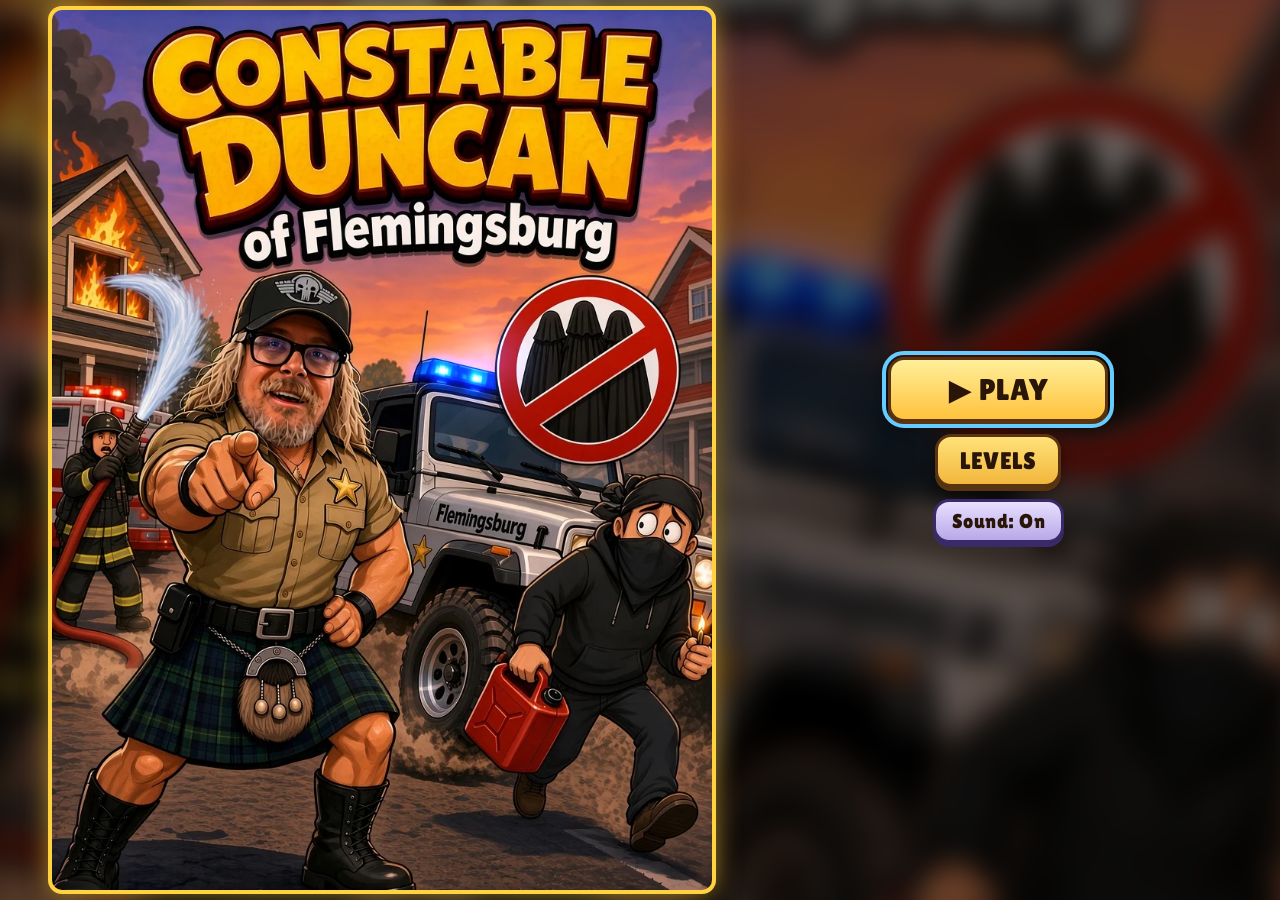
==== index.html @ 6ff22af2 "Duncan on foot much faster (walk 70->100, run 190->280, longer stride, no foot slide); hold any dire" ====
<!doctype html>
<html lang="en">
<head>
<meta charset="utf-8">
<meta name="viewport" content="width=device-width,initial-scale=1,viewport-fit=cover,user-scalable=no">
<title>Constable Duncan of Flemingsburg</title>
<meta name="theme-color" content="#2a1d3a">
<meta name="description" content="Constable Duncan keeps Flemingsburg safe from sneaky umbrellas, Antifa and commies! Bust crooks on foot, clear the road in the Jeep, fight fires and more. Free to play!">
<meta property="og:title" content="Constable Duncan of Flemingsburg">
<meta property="og:description" content="Duncan keeps Flemingsburg safe from sneaky umbrellas, Antifa and commies! Bust crooks, clear the road in the Jeep and fight fires. Free to play!">
<meta property="og:image" content="https://ploug76.github.io/constable-duncan/share-v2.jpg">
<meta property="og:image:width" content="1200">
<meta property="og:image:height" content="630">
<meta property="og:url" content="https://ploug76.github.io/constable-duncan/">
<meta property="og:type" content="website">
<meta name="twitter:card" content="summary_large_image">
<meta name="twitter:title" content="Constable Duncan of Flemingsburg">
<meta name="twitter:description" content="Duncan keeps Flemingsburg safe from sneaky umbrellas, Antifa and commies! Free to play!">
<meta name="twitter:image" content="https://ploug76.github.io/constable-duncan/share-v2.jpg">
<link rel="manifest" href="manifest.json">
<link rel="icon" href="icon-192.png">
<link rel="apple-touch-icon" href="icon-192.png">
<link rel="stylesheet" href="style.css?v=2">
</head>
<body>
<canvas id="cv"></canvas>
<div id="pad" hidden><div id="swipeHint">SWIPE &amp; HOLD ANYWHERE TO MOVE<br>SWIPE UP TO JUMP</div><button id="bJump" class="big" type="button" aria-label="Jump">JUMP</button><button id="bAct" class="big" type="button" aria-label="Action">ACTION</button></div>
<div id="ui">
 <div id="loading"><div class="ldT">Constable Duncan<span>of Flemingsburg</span></div><div class="ldBar"><i id="ldFill"></i></div></div>
 <section id="title" class="screen" hidden>
  <div id="titleBtns">
   <button id="bPlay" class="big">&#9654; PLAY</button>
   <button id="bLevels">LEVELS</button>
   <button id="bSound" class="small">Sound: On</button>
  </div>
 </section>
 <section id="levels" class="screen" hidden>
  <div class="lvHead"><button id="bLvBack" class="small">&#8592; Back</button><h2>Levels</h2></div>
  <div id="lvList"></div>
 </section>
 <section id="story" class="screen" hidden>
  <div id="storyBox">
   <div class="stTop"><img id="portrait" alt=""><div id="spk"></div></div>
   <div id="txt"></div>
   <div class="row"><button id="bSkip" class="skip">Skip &#9193;</button><button id="bNext">Next &#9654;</button></div>
  </div>
 </section>
 <section id="howto" class="screen card" hidden>
  <div class="cardIn"><div id="htNum"></div><h2 id="htTitle"></h2><p id="htText"></p><div id="htKeys"></div><button id="bStart" class="big">&#9654; START</button></div>
 </section>
 <div id="hud" hidden><span id="hudLv"></span><span id="hudInfo"></span><button id="bPause" aria-label="Pause">II</button></div>
 <section id="pause" class="screen card" hidden>
  <div class="cardIn"><h2>Paused</h2><button id="bResume" class="big">Resume</button><button id="bRestart">Restart level</button><button id="bSkipLv">Skip this level</button><button id="bPLevels">Levels</button><button id="bPSound" class="small">Sound: On</button></div>
 </section>
 <section id="result" class="screen card" hidden>
  <div class="cardIn"><h2 id="rsTitle"></h2><div id="rsStars"><i>&#9733;</i><i>&#9733;</i><i>&#9733;</i></div><p id="rsText"></p><button id="bContinue" class="big">Continue &#9654;</button><button id="bRetry">&#8635; Play again</button></div>
 </section>
 <div id="toast"></div>
</div>
<script src="js/game.js?v=4"></script>
<script>;(function(){/*swup v1: check for updates on every open*/if(window.__swup)return;window.__swup=1;var S=navigator.serviceWorker;if(!S||!/^https?:$/.test(location.protocol))return;var ARC=0,BUSY=0,had=!!S.controller,inp=0,K='swup:'+location.pathname;['pointerdown','keydown','touchstart','wheel'].forEach(function(t){addEventListener(t,function(){inp=1},{capture:true,passive:true})});function chk(){try{S.getRegistration().then(function(r){if(r)r.update().catch(function(){})},function(){})}catch(e){}}addEventListener('load',function(){setTimeout(chk,800)});document.addEventListener('visibilitychange',function(){if(document.visibilityState==='visible'){if(ARC)inp=0;chk()}});addEventListener('pageshow',function(e){if(e.persisted){if(ARC)inp=0;chk()}});function pill(){if(document.getElementById('swupPill'))return;var b=document.createElement('button');b.id='swupPill';b.type='button';b.textContent='Update ready \u2013 tap to refresh';b.style.cssText='position:fixed;left:50%;top:calc(env(safe-area-inset-top,0px) + 8px);transform:translateX(-50%);z-index:2147483647;padding:8px 14px;border:0;border-radius:999px;background:#ffd23f;color:#111;font:600 14px system-ui,sans-serif;box-shadow:0 2px 10px rgba(0,0,0,.45);cursor:pointer';b.addEventListener('click',function(){location.reload()});(document.body||document.documentElement).appendChild(b)}S.addEventListener('controllerchange',function(){if(!had){had=true;return}var n=Date.now(),l=0,busy=false;try{l=+sessionStorage.getItem(K)||0}catch(e){}try{busy=!!(BUSY&&BUSY())}catch(e){}if(inp||busy||n-l<15000||document.visibilityState!=='visible'){pill();return}try{sessionStorage.setItem(K,String(n))}catch(e){}location.reload()})})();if('serviceWorker' in navigator&&location.protocol.startsWith('http'))navigator.serviceWorker.register('sw.js',{updateViaCache:'none'});</script>
</body>
</html>
---- style.css ----
@font-face{font-family:Lilita;src:url(fonts/lilita.woff2) format('woff2');font-display:swap}
*{box-sizing:border-box;-webkit-tap-highlight-color:transparent}
html,body{margin:0;height:100%;overflow:hidden;background:#1b1226;color:#fff;font-family:Lilita,system-ui,sans-serif;touch-action:none;user-select:none;-webkit-user-select:none;overscroll-behavior:none}
#cv{position:fixed;left:0;top:0;width:100vw;height:100vh;display:block}
#ui{position:fixed;inset:0;pointer-events:none}
#ui>*{pointer-events:auto}
#ui [hidden]{display:none!important}
button{font-family:Lilita,system-ui,sans-serif;font-size:24px;color:#2a1608;background:linear-gradient(#ffe27a,#f2b63c);border:3px solid #5a3410;border-radius:16px;padding:10px 22px;min-height:52px;box-shadow:0 4px 0 #5a3410,0 6px 14px rgba(0,0,0,.4);cursor:pointer;letter-spacing:.5px}
button:active{transform:translateY(3px);box-shadow:0 1px 0 #5a3410}
button:focus-visible{outline:4px solid #6cf;outline-offset:2px}
button.big{font-size:30px;padding:12px 30px;background:linear-gradient(#ffef9a,#ffc23c)}
button.small{font-size:20px;min-height:44px;padding:6px 16px;background:linear-gradient(#e8e0ff,#b8a8e8);border-color:#3a2a6a;box-shadow:0 4px 0 #3a2a6a}
button.skip{background:linear-gradient(#ff8a7a,#e0453a);color:#fff;border-color:#6a1410;box-shadow:0 4px 0 #6a1410;text-shadow:0 2px 0 #6a1410}
.screen{position:fixed;inset:0}
#loading{position:fixed;inset:0;display:flex;flex-direction:column;align-items:center;justify-content:center;gap:18px;background:#1b1226}
.ldT{font-size:34px;color:#ffd23f;text-align:center;text-shadow:0 3px 0 #6a3a10}
.ldT span{display:block;font-size:22px;color:#fff}
.ldBar{width:240px;height:14px;border-radius:8px;background:#3a2a4a;overflow:hidden}
.ldBar i{display:block;height:100%;width:0;background:linear-gradient(90deg,#ffd23f,#ff7a3a)}
#title{pointer-events:none}
#titleBtns{position:fixed;pointer-events:auto;display:flex;flex-direction:column;align-items:center;gap:12px}
body.port #titleBtns{left:0;right:0;bottom:calc(env(safe-area-inset-bottom,0px) + 26px)}
body.land #titleBtns{right:calc(env(safe-area-inset-right,0px) + 4%);top:50%;transform:translateY(-50%);width:36%}
#titleBtns button.big{min-width:220px}
#levels{background:rgba(20,12,30,.86);display:flex;flex-direction:column;padding:calc(env(safe-area-inset-top,0px) + 10px) 12px 12px;overflow-y:auto}
.lvHead{display:flex;align-items:center;gap:14px;margin-bottom:10px}
.lvHead h2{margin:0;font-size:32px;color:#ffd23f;text-shadow:0 3px 0 #6a3a10;font-weight:400}
#lvList{display:grid;grid-template-columns:repeat(auto-fill,minmax(180px,1fr));gap:10px}
#lvList button{font-size:20px;text-align:left;padding:8px 12px;min-height:64px;line-height:1.15;background:linear-gradient(#fff4d0,#f0c870)}
#lvList button small{display:block;font-size:16px;color:#7a4a10}
#lvList button .st{color:#c88a00;font-size:18px}
#storyBox{position:fixed;left:50%;transform:translateX(-50%);width:min(94vw,640px);background:rgba(25,15,35,.92);border:3px solid #ffd23f;border-radius:18px;padding:12px 14px;box-shadow:0 8px 30px rgba(0,0,0,.6)}
body.port #storyBox{bottom:calc(env(safe-area-inset-bottom,0px) + 16px)}
body.land #storyBox{bottom:10px;width:min(70vw,640px)}
.stTop{display:flex;align-items:center;gap:10px}
#portrait{width:58px;height:58px;border-radius:50%;border:3px solid #ffd23f;object-fit:cover;background:#222}
#spk{font-size:24px;color:#ffd23f}
#txt{font-family:system-ui,sans-serif;font-weight:700;font-size:20px;line-height:1.3;margin:8px 2px 10px;min-height:52px}
.row{display:flex;justify-content:space-between;gap:10px}
.card{display:flex;align-items:center;justify-content:center;background:rgba(15,8,25,.55)}
.cardIn{width:min(92vw,520px);max-height:94vh;overflow-y:auto;background:linear-gradient(#3a2850,#22162e);border:3px solid #ffd23f;border-radius:20px;padding:14px 16px;text-align:center;display:flex;flex-direction:column;align-items:center;gap:10px;box-shadow:0 10px 40px rgba(0,0,0,.6)}
.cardIn h2{margin:0;font-size:30px;color:#ffd23f;font-weight:400;text-shadow:0 3px 0 #6a3a10;line-height:1.1}
.cardIn p{margin:0;font-family:system-ui,sans-serif;font-weight:700;font-size:19px;line-height:1.3}
#htNum{font-size:18px;color:#d8c8ff}
#htKeys{display:flex;flex-direction:column;gap:5px;font-family:system-ui,sans-serif;font-size:16px;font-weight:600;color:#e8e0ff;text-align:left}
#htKeys b{color:#ffd23f}
body.land .cardIn{gap:6px;padding:10px 14px}
body.land .cardIn h2{font-size:26px}
body.land .cardIn p{font-size:17px}
body.land #htKeys{font-size:15px}
#hud{position:fixed;left:0;right:0;top:0;padding:calc(env(safe-area-inset-top,0px) + 6px) 10px 0;display:flex;align-items:center;gap:10px;pointer-events:none;text-shadow:0 2px 0 #000,0 0 6px #000}
#hud span{font-size:22px}
#hudLv{color:#ffd23f}
#hudInfo{flex:1;text-align:right}
#bPause{pointer-events:auto;min-height:44px;width:48px;padding:0;font-size:22px}
#rsStars{font-size:44px;letter-spacing:6px}
#rsStars i{font-style:normal;color:#4a3a5a}
#rsStars i.on{color:#ffd23f;text-shadow:0 0 12px #ffb000}
#toast{position:fixed;left:50%;top:22%;transform:translate(-50%,-50%);font-size:34px;color:#ffd23f;text-shadow:0 3px 0 #6a1a10,0 0 10px #000;pointer-events:none;opacity:0;transition:opacity .25s;white-space:nowrap}
#toast.on{opacity:1}
/* touch pad: copied from Jimothy Timothy and the Hair Mob / Kelly's Giraffe Getaway Vol 2 */
#pad{position:fixed;left:0;right:0;z-index:4;touch-action:none;pointer-events:none}
#pad[hidden]{display:none}
body.padmode #pad{pointer-events:auto;background:radial-gradient(ellipse at 50% 0%,rgba(255,210,63,.14),transparent 70%),linear-gradient(#2a1d3a,#140c1e);border-top:3px solid #ffd23f}
#pad .big{position:absolute;pointer-events:auto;border-radius:50%;font:20px Lilita,system-ui,sans-serif;letter-spacing:1px;color:#fff;border:3px solid #ffffffbb;text-shadow:0 2px 3px #000a;touch-action:none;opacity:.92;padding:0;min-height:0;display:flex;align-items:center;justify-content:center;line-height:1}
#bAct{background:radial-gradient(circle at 35% 30%,#ffe0b0,#ff8a1a 55%,#a03a00);box-shadow:0 0 22px #ff9a3a99,inset 0 -6px 12px #0006}
#bJump{background:radial-gradient(circle at 35% 30%,#d8ffd0,#38b040 55%,#0a5a12);box-shadow:0 0 18px #50d06099,inset 0 -6px 12px #0006}
#pad .big.on{transform:scale(.92);filter:brightness(1.3)}
#pad .big.dim{opacity:.35;filter:grayscale(.8)}
body.land #pad .big{opacity:.8}
#swipeHint{position:absolute;font:15px Lilita,system-ui,sans-serif;letter-spacing:1px;color:#ffe8c0cc;text-shadow:0 1px 3px #000;line-height:1.5;pointer-events:none}
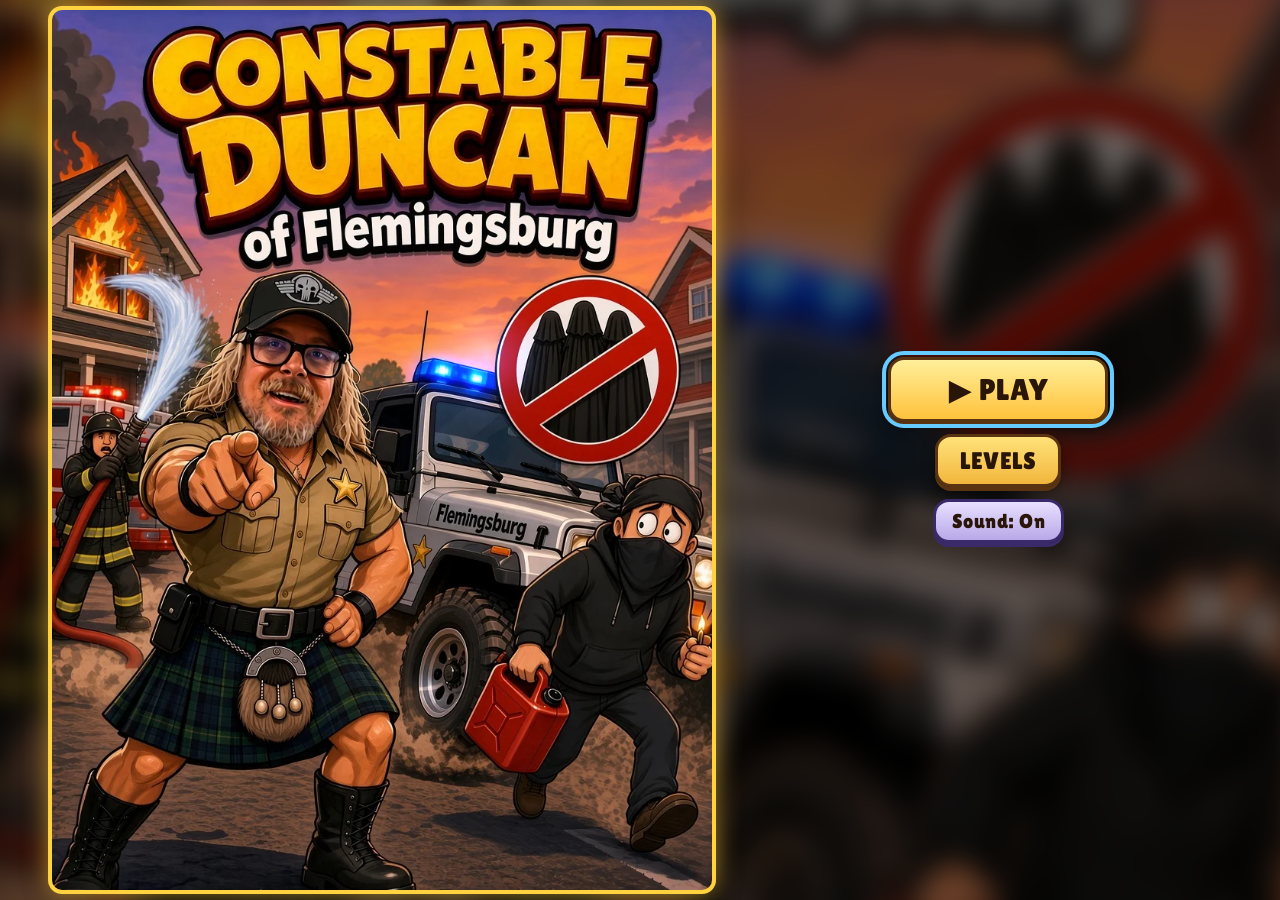
==== commit 425acb8e: "Kitty Rescue: walk for small moves, hold to run (fine positioning at the faster speed); SW v6" ====
--- a/index.html
+++ b/index.html
@@ -57,7 +57,7 @@
  </section>
  <div id="toast"></div>
 </div>
-<script src="js/game.js?v=4"></script>
+<script src="js/game.js?v=5"></script>
 <script>;(function(){/*swup v1: check for updates on every open*/if(window.__swup)return;window.__swup=1;var S=navigator.serviceWorker;if(!S||!/^https?:$/.test(location.protocol))return;var ARC=0,BUSY=0,had=!!S.controller,inp=0,K='swup:'+location.pathname;['pointerdown','keydown','touchstart','wheel'].forEach(function(t){addEventListener(t,function(){inp=1},{capture:true,passive:true})});function chk(){try{S.getRegistration().then(function(r){if(r)r.update().catch(function(){})},function(){})}catch(e){}}addEventListener('load',function(){setTimeout(chk,800)});document.addEventListener('visibilitychange',function(){if(document.visibilityState==='visible'){if(ARC)inp=0;chk()}});addEventListener('pageshow',function(e){if(e.persisted){if(ARC)inp=0;chk()}});function pill(){if(document.getElementById('swupPill'))return;var b=document.createElement('button');b.id='swupPill';b.type='button';b.textContent='Update ready \u2013 tap to refresh';b.style.cssText='position:fixed;left:50%;top:calc(env(safe-area-inset-top,0px) + 8px);transform:translateX(-50%);z-index:2147483647;padding:8px 14px;border:0;border-radius:999px;background:#ffd23f;color:#111;font:600 14px system-ui,sans-serif;box-shadow:0 2px 10px rgba(0,0,0,.45);cursor:pointer';b.addEventListener('click',function(){location.reload()});(document.body||document.documentElement).appendChild(b)}S.addEventListener('controllerchange',function(){if(!had){had=true;return}var n=Date.now(),l=0,busy=false;try{l=+sessionStorage.getItem(K)||0}catch(e){}try{busy=!!(BUSY&&BUSY())}catch(e){}if(inp||busy||n-l<15000||document.visibilityState!=='visible'){pill();return}try{sessionStorage.setItem(K,String(n))}catch(e){}location.reload()})})();if('serviceWorker' in navigator&&location.protocol.startsWith('http'))navigator.serviceWorker.register('sw.js',{updateViaCache:'none'});</script>
 </body>
 </html>
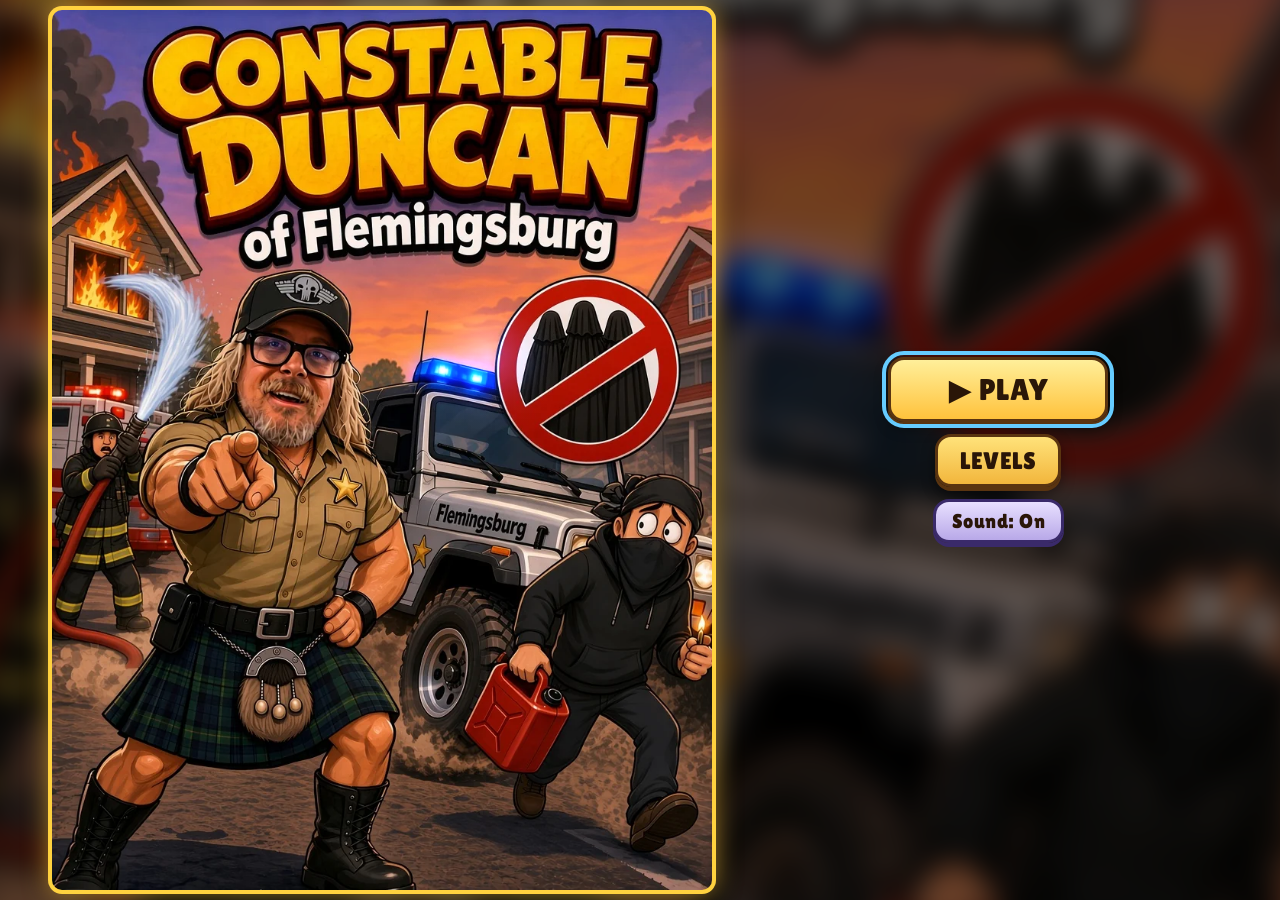
==== commit 32e45ef3: "Buttons: JUMP bottom-right, ACTION/SIREN bottom-left (mirrored, same size); SW v7" ====
--- a/index.html
+++ b/index.html
@@ -57,7 +57,7 @@
  </section>
  <div id="toast"></div>
 </div>
-<script src="js/game.js?v=5"></script>
+<script src="js/game.js?v=6"></script>
 <script>;(function(){/*swup v1: check for updates on every open*/if(window.__swup)return;window.__swup=1;var S=navigator.serviceWorker;if(!S||!/^https?:$/.test(location.protocol))return;var ARC=0,BUSY=0,had=!!S.controller,inp=0,K='swup:'+location.pathname;['pointerdown','keydown','touchstart','wheel'].forEach(function(t){addEventListener(t,function(){inp=1},{capture:true,passive:true})});function chk(){try{S.getRegistration().then(function(r){if(r)r.update().catch(function(){})},function(){})}catch(e){}}addEventListener('load',function(){setTimeout(chk,800)});document.addEventListener('visibilitychange',function(){if(document.visibilityState==='visible'){if(ARC)inp=0;chk()}});addEventListener('pageshow',function(e){if(e.persisted){if(ARC)inp=0;chk()}});function pill(){if(document.getElementById('swupPill'))return;var b=document.createElement('button');b.id='swupPill';b.type='button';b.textContent='Update ready \u2013 tap to refresh';b.style.cssText='position:fixed;left:50%;top:calc(env(safe-area-inset-top,0px) + 8px);transform:translateX(-50%);z-index:2147483647;padding:8px 14px;border:0;border-radius:999px;background:#ffd23f;color:#111;font:600 14px system-ui,sans-serif;box-shadow:0 2px 10px rgba(0,0,0,.45);cursor:pointer';b.addEventListener('click',function(){location.reload()});(document.body||document.documentElement).appendChild(b)}S.addEventListener('controllerchange',function(){if(!had){had=true;return}var n=Date.now(),l=0,busy=false;try{l=+sessionStorage.getItem(K)||0}catch(e){}try{busy=!!(BUSY&&BUSY())}catch(e){}if(inp||busy||n-l<15000||document.visibilityState!=='visible'){pill();return}try{sessionStorage.setItem(K,String(n))}catch(e){}location.reload()})})();if('serviceWorker' in navigator&&location.protocol.startsWith('http'))navigator.serviceWorker.register('sw.js',{updateViaCache:'none'});</script>
 </body>
 </html>
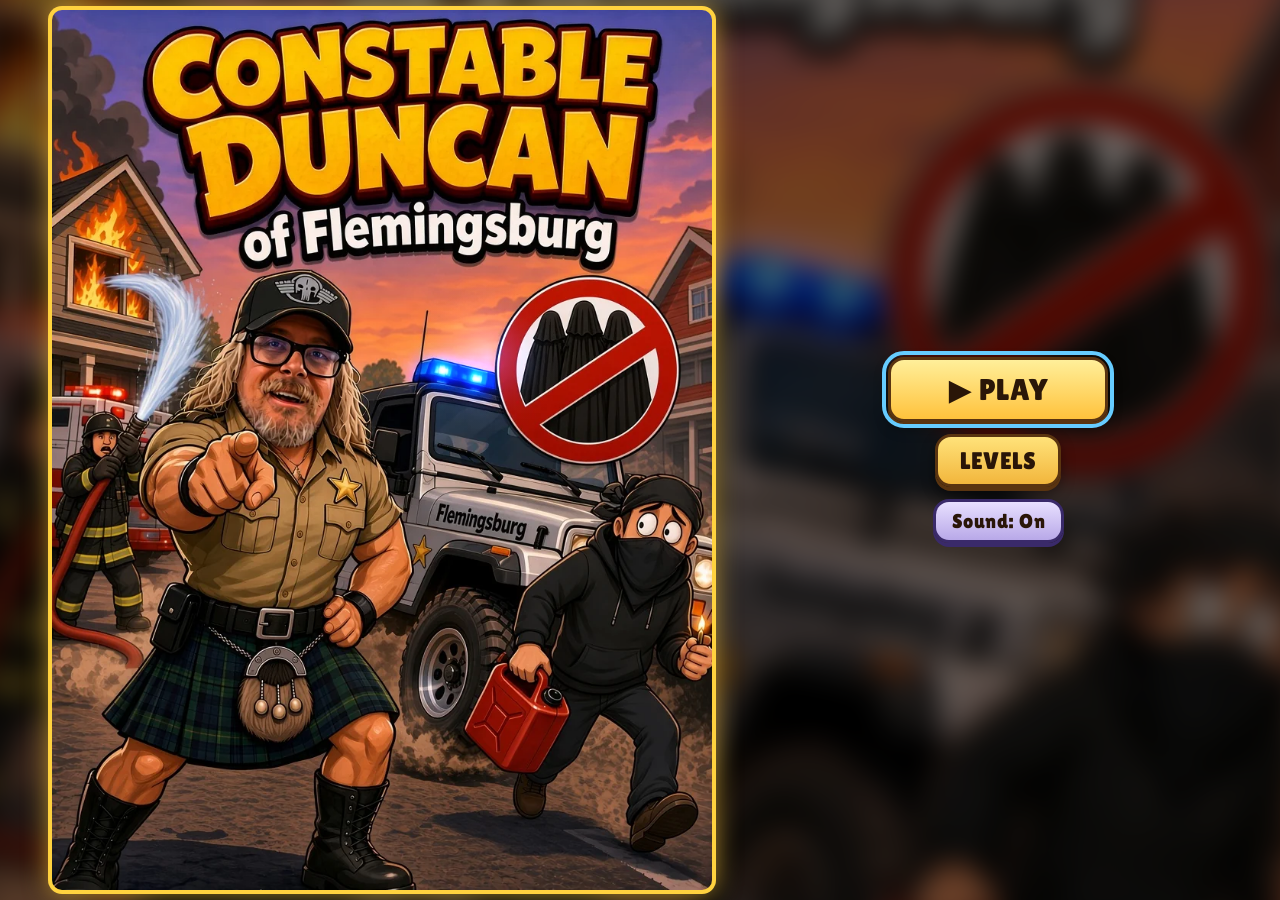
==== commit 2425ffaf: "Buttons: Peter's layout - JUMP big orange bottom-right, ACTION smaller green up-left of it (cluster," ====
--- a/index.html
+++ b/index.html
@@ -20,7 +20,7 @@
 <link rel="manifest" href="manifest.json">
 <link rel="icon" href="icon-192.png">
 <link rel="apple-touch-icon" href="icon-192.png">
-<link rel="stylesheet" href="style.css?v=2">
+<link rel="stylesheet" href="style.css?v=3">
 </head>
 <body>
 <canvas id="cv"></canvas>
@@ -57,7 +57,7 @@
  </section>
  <div id="toast"></div>
 </div>
-<script src="js/game.js?v=6"></script>
+<script src="js/game.js?v=7"></script>
 <script>;(function(){/*swup v1: check for updates on every open*/if(window.__swup)return;window.__swup=1;var S=navigator.serviceWorker;if(!S||!/^https?:$/.test(location.protocol))return;var ARC=0,BUSY=0,had=!!S.controller,inp=0,K='swup:'+location.pathname;['pointerdown','keydown','touchstart','wheel'].forEach(function(t){addEventListener(t,function(){inp=1},{capture:true,passive:true})});function chk(){try{S.getRegistration().then(function(r){if(r)r.update().catch(function(){})},function(){})}catch(e){}}addEventListener('load',function(){setTimeout(chk,800)});document.addEventListener('visibilitychange',function(){if(document.visibilityState==='visible'){if(ARC)inp=0;chk()}});addEventListener('pageshow',function(e){if(e.persisted){if(ARC)inp=0;chk()}});function pill(){if(document.getElementById('swupPill'))return;var b=document.createElement('button');b.id='swupPill';b.type='button';b.textContent='Update ready \u2013 tap to refresh';b.style.cssText='position:fixed;left:50%;top:calc(env(safe-area-inset-top,0px) + 8px);transform:translateX(-50%);z-index:2147483647;padding:8px 14px;border:0;border-radius:999px;background:#ffd23f;color:#111;font:600 14px system-ui,sans-serif;box-shadow:0 2px 10px rgba(0,0,0,.45);cursor:pointer';b.addEventListener('click',function(){location.reload()});(document.body||document.documentElement).appendChild(b)}S.addEventListener('controllerchange',function(){if(!had){had=true;return}var n=Date.now(),l=0,busy=false;try{l=+sessionStorage.getItem(K)||0}catch(e){}try{busy=!!(BUSY&&BUSY())}catch(e){}if(inp||busy||n-l<15000||document.visibilityState!=='visible'){pill();return}try{sessionStorage.setItem(K,String(n))}catch(e){}location.reload()})})();if('serviceWorker' in navigator&&location.protocol.startsWith('http'))navigator.serviceWorker.register('sw.js',{updateViaCache:'none'});</script>
 </body>
 </html>
--- a/style.css
+++ b/style.css
@@ -62,9 +62,9 @@
 #pad{position:fixed;left:0;right:0;z-index:4;touch-action:none;pointer-events:none}
 #pad[hidden]{display:none}
 body.padmode #pad{pointer-events:auto;background:radial-gradient(ellipse at 50% 0%,rgba(255,210,63,.14),transparent 70%),linear-gradient(#2a1d3a,#140c1e);border-top:3px solid #ffd23f}
-#pad .big{position:absolute;pointer-events:auto;border-radius:50%;font:20px Lilita,system-ui,sans-serif;letter-spacing:1px;color:#fff;border:3px solid #ffffffbb;text-shadow:0 2px 3px #000a;touch-action:none;opacity:.92;padding:0;min-height:0;display:flex;align-items:center;justify-content:center;line-height:1}
-#bAct{background:radial-gradient(circle at 35% 30%,#ffe0b0,#ff8a1a 55%,#a03a00);box-shadow:0 0 22px #ff9a3a99,inset 0 -6px 12px #0006}
-#bJump{background:radial-gradient(circle at 35% 30%,#d8ffd0,#38b040 55%,#0a5a12);box-shadow:0 0 18px #50d06099,inset 0 -6px 12px #0006}
+#pad .big{font-weight:900;border-color:#fff;position:absolute;pointer-events:auto;border-radius:50%;font:20px Lilita,system-ui,sans-serif;letter-spacing:1px;color:#fff;border:3px solid #ffffffbb;text-shadow:-2px -2px 0 #000,2px -2px 0 #000,-2px 2px 0 #000,2px 2px 0 #000,0 2px 0 #000,0 -2px 0 #000,2px 0 0 #000,-2px 0 0 #000;touch-action:none;opacity:.92;padding:0;min-height:0;display:flex;align-items:center;justify-content:center;line-height:1}
+#bAct{background:radial-gradient(circle at 35% 30%,#d8ffd0,#38b040 55%,#0a5a12);box-shadow:0 0 18px #50d06099,inset 0 -6px 12px #0006;font-size:18px!important}
+#bJump{background:radial-gradient(circle at 35% 30%,#ffe0b0,#ff8a1a 55%,#a03a00);box-shadow:0 0 22px #ff9a3a99,inset 0 -6px 12px #0006;font-size:25px!important}
 #pad .big.on{transform:scale(.92);filter:brightness(1.3)}
 #pad .big.dim{opacity:.35;filter:grayscale(.8)}
 body.land #pad .big{opacity:.8}
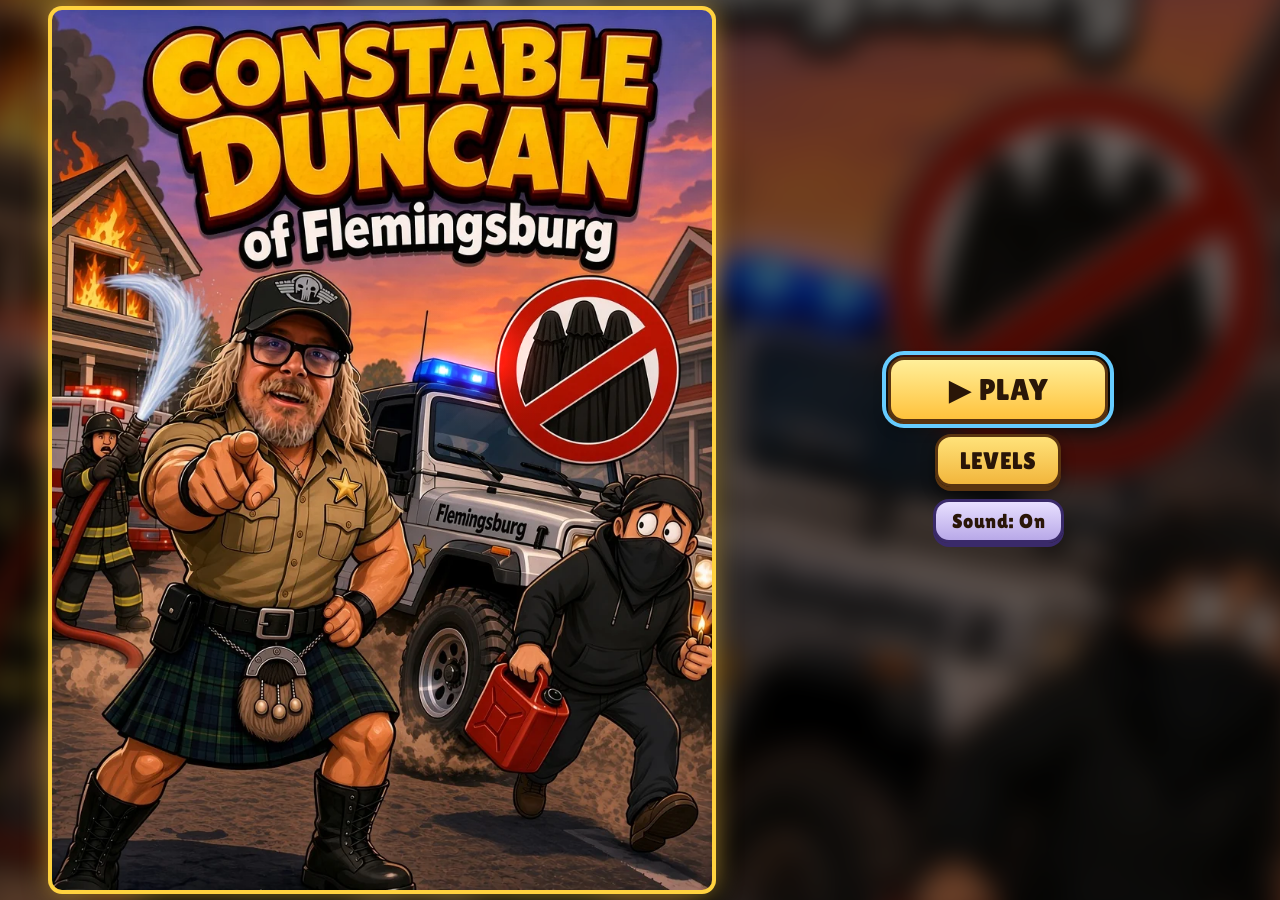
==== commit 66dfca8a: "Buttons: NES pad - ACTION and JUMP side by side, level, same size (Peter Oct 31); sw bump" ====
--- a/index.html
+++ b/index.html
@@ -57,7 +57,7 @@
  </section>
  <div id="toast"></div>
 </div>
-<script src="js/game.js?v=7"></script>
+<script src="js/game.js?v=8"></script>
 <script>;(function(){/*swup v1: check for updates on every open*/if(window.__swup)return;window.__swup=1;var S=navigator.serviceWorker;if(!S||!/^https?:$/.test(location.protocol))return;var ARC=0,BUSY=0,had=!!S.controller,inp=0,K='swup:'+location.pathname;['pointerdown','keydown','touchstart','wheel'].forEach(function(t){addEventListener(t,function(){inp=1},{capture:true,passive:true})});function chk(){try{S.getRegistration().then(function(r){if(r)r.update().catch(function(){})},function(){})}catch(e){}}addEventListener('load',function(){setTimeout(chk,800)});document.addEventListener('visibilitychange',function(){if(document.visibilityState==='visible'){if(ARC)inp=0;chk()}});addEventListener('pageshow',function(e){if(e.persisted){if(ARC)inp=0;chk()}});function pill(){if(document.getElementById('swupPill'))return;var b=document.createElement('button');b.id='swupPill';b.type='button';b.textContent='Update ready \u2013 tap to refresh';b.style.cssText='position:fixed;left:50%;top:calc(env(safe-area-inset-top,0px) + 8px);transform:translateX(-50%);z-index:2147483647;padding:8px 14px;border:0;border-radius:999px;background:#ffd23f;color:#111;font:600 14px system-ui,sans-serif;box-shadow:0 2px 10px rgba(0,0,0,.45);cursor:pointer';b.addEventListener('click',function(){location.reload()});(document.body||document.documentElement).appendChild(b)}S.addEventListener('controllerchange',function(){if(!had){had=true;return}var n=Date.now(),l=0,busy=false;try{l=+sessionStorage.getItem(K)||0}catch(e){}try{busy=!!(BUSY&&BUSY())}catch(e){}if(inp||busy||n-l<15000||document.visibilityState!=='visible'){pill();return}try{sessionStorage.setItem(K,String(n))}catch(e){}location.reload()})})();if('serviceWorker' in navigator&&location.protocol.startsWith('http'))navigator.serviceWorker.register('sw.js',{updateViaCache:'none'});</script>
 </body>
 </html>
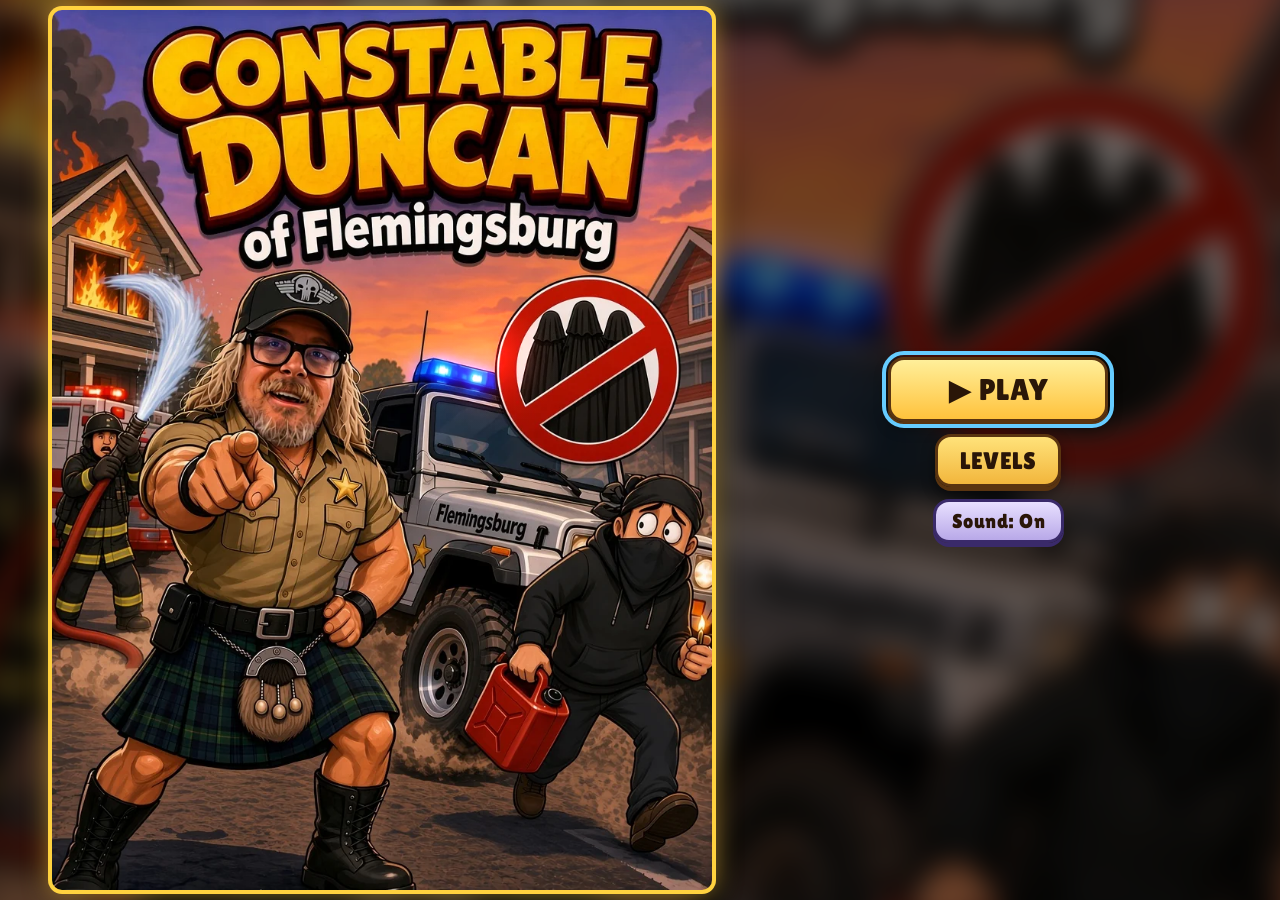
==== commit b61fe797: "iPhone: size the game and buttons to the visible viewport (visualViewport), re-check every 400ms (Pe" ====
--- a/index.html
+++ b/index.html
@@ -57,7 +57,7 @@
  </section>
  <div id="toast"></div>
 </div>
-<script src="js/game.js?v=8"></script>
+<script src="js/game.js?v=9"></script>
 <script>;(function(){/*swup v1: check for updates on every open*/if(window.__swup)return;window.__swup=1;var S=navigator.serviceWorker;if(!S||!/^https?:$/.test(location.protocol))return;var ARC=0,BUSY=0,had=!!S.controller,inp=0,K='swup:'+location.pathname;['pointerdown','keydown','touchstart','wheel'].forEach(function(t){addEventListener(t,function(){inp=1},{capture:true,passive:true})});function chk(){try{S.getRegistration().then(function(r){if(r)r.update().catch(function(){})},function(){})}catch(e){}}addEventListener('load',function(){setTimeout(chk,800)});document.addEventListener('visibilitychange',function(){if(document.visibilityState==='visible'){if(ARC)inp=0;chk()}});addEventListener('pageshow',function(e){if(e.persisted){if(ARC)inp=0;chk()}});function pill(){if(document.getElementById('swupPill'))return;var b=document.createElement('button');b.id='swupPill';b.type='button';b.textContent='Update ready \u2013 tap to refresh';b.style.cssText='position:fixed;left:50%;top:calc(env(safe-area-inset-top,0px) + 8px);transform:translateX(-50%);z-index:2147483647;padding:8px 14px;border:0;border-radius:999px;background:#ffd23f;color:#111;font:600 14px system-ui,sans-serif;box-shadow:0 2px 10px rgba(0,0,0,.45);cursor:pointer';b.addEventListener('click',function(){location.reload()});(document.body||document.documentElement).appendChild(b)}S.addEventListener('controllerchange',function(){if(!had){had=true;return}var n=Date.now(),l=0,busy=false;try{l=+sessionStorage.getItem(K)||0}catch(e){}try{busy=!!(BUSY&&BUSY())}catch(e){}if(inp||busy||n-l<15000||document.visibilityState!=='visible'){pill();return}try{sessionStorage.setItem(K,String(n))}catch(e){}location.reload()})})();if('serviceWorker' in navigator&&location.protocol.startsWith('http'))navigator.serviceWorker.register('sw.js',{updateViaCache:'none'});</script>
 </body>
 </html>
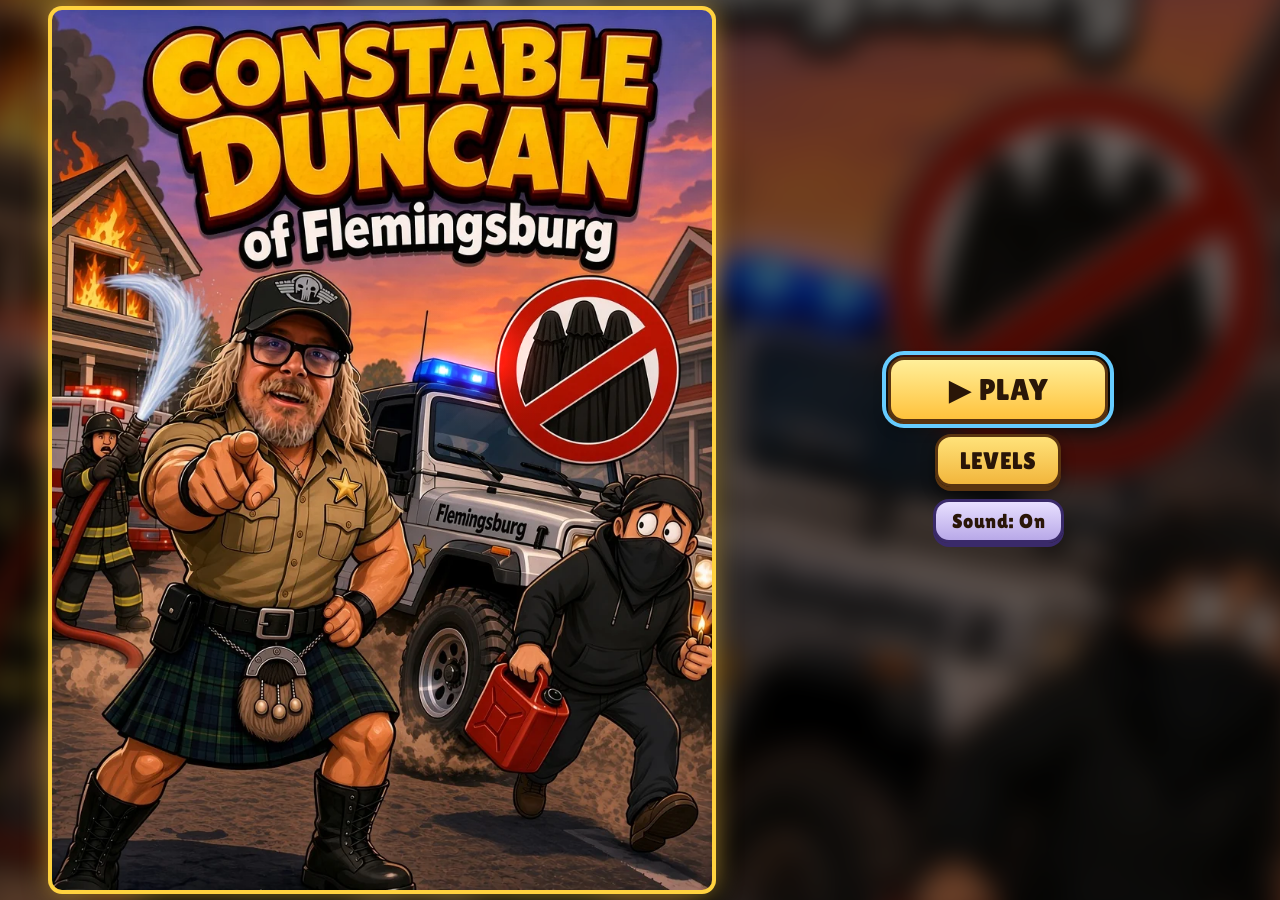
==== commit 98b05874: "Constable Duncan: 18 levels (was 9) - 3 more fire fights, 2 more fire-truck runs, 2 water-cannon sho" ====
--- a/index.html
+++ b/index.html
@@ -5,7 +5,7 @@
 <meta name="viewport" content="width=device-width,initial-scale=1,viewport-fit=cover,user-scalable=no">
 <title>Constable Duncan of Flemingsburg</title>
 <meta name="theme-color" content="#2a1d3a">
-<meta name="description" content="Constable Duncan keeps Flemingsburg safe from sneaky umbrellas, Antifa and commies! Bust crooks on foot, clear the road in the Jeep, fight fires and more. Free to play!">
+<meta name="description" content="Constable Duncan keeps Flemingsburg safe from sneaky umbrellas, Antifa and commies! Bust crooks on foot, clear the road in the Jeep, fight fires, rescue flood victims by boat and more. Free to play!">
 <meta property="og:title" content="Constable Duncan of Flemingsburg">
 <meta property="og:description" content="Duncan keeps Flemingsburg safe from sneaky umbrellas, Antifa and commies! Bust crooks, clear the road in the Jeep and fight fires. Free to play!">
 <meta property="og:image" content="https://ploug76.github.io/constable-duncan/share-v2.jpg">
@@ -57,7 +57,7 @@
  </section>
  <div id="toast"></div>
 </div>
-<script src="js/game.js?v=9"></script>
+<script src="js/game.js?v=10"></script>
 <script>;(function(){/*swup v1: check for updates on every open*/if(window.__swup)return;window.__swup=1;var S=navigator.serviceWorker;if(!S||!/^https?:$/.test(location.protocol))return;var ARC=0,BUSY=0,had=!!S.controller,inp=0,K='swup:'+location.pathname;['pointerdown','keydown','touchstart','wheel'].forEach(function(t){addEventListener(t,function(){inp=1},{capture:true,passive:true})});function chk(){try{S.getRegistration().then(function(r){if(r)r.update().catch(function(){})},function(){})}catch(e){}}addEventListener('load',function(){setTimeout(chk,800)});document.addEventListener('visibilitychange',function(){if(document.visibilityState==='visible'){if(ARC)inp=0;chk()}});addEventListener('pageshow',function(e){if(e.persisted){if(ARC)inp=0;chk()}});function pill(){if(document.getElementById('swupPill'))return;var b=document.createElement('button');b.id='swupPill';b.type='button';b.textContent='Update ready \u2013 tap to refresh';b.style.cssText='position:fixed;left:50%;top:calc(env(safe-area-inset-top,0px) + 8px);transform:translateX(-50%);z-index:2147483647;padding:8px 14px;border:0;border-radius:999px;background:#ffd23f;color:#111;font:600 14px system-ui,sans-serif;box-shadow:0 2px 10px rgba(0,0,0,.45);cursor:pointer';b.addEventListener('click',function(){location.reload()});(document.body||document.documentElement).appendChild(b)}S.addEventListener('controllerchange',function(){if(!had){had=true;return}var n=Date.now(),l=0,busy=false;try{l=+sessionStorage.getItem(K)||0}catch(e){}try{busy=!!(BUSY&&BUSY())}catch(e){}if(inp||busy||n-l<15000||document.visibilityState!=='visible'){pill();return}try{sessionStorage.setItem(K,String(n))}catch(e){}location.reload()})})();if('serviceWorker' in navigator&&location.protocol.startsWith('http'))navigator.serviceWorker.register('sw.js',{updateViaCache:'none'});</script>
 </body>
 </html>
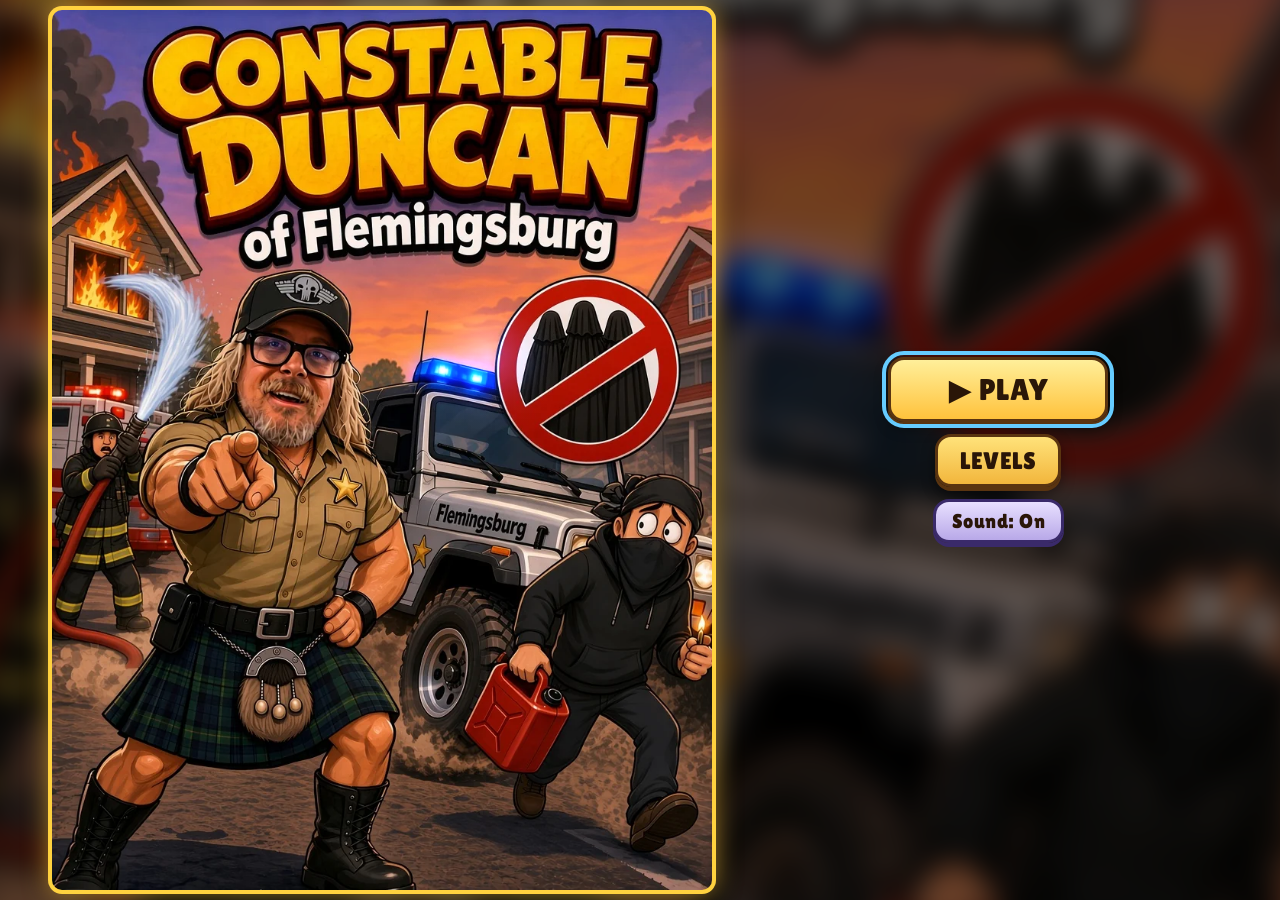
==== commit 081e3ec2: "Paint Duncan and the town to match the cover art. Sprite frames cut from cover-matched paintings rep" ====
--- a/index.html
+++ b/index.html
@@ -57,7 +57,8 @@
  </section>
  <div id="toast"></div>
 </div>
-<script src="js/game.js?v=10"></script>
+<script src="js/duncan-sprites.js?v=1"></script>
+<script src="js/game.js?v=11"></script>
 <script>;(function(){/*swup v1: check for updates on every open*/if(window.__swup)return;window.__swup=1;var S=navigator.serviceWorker;if(!S||!/^https?:$/.test(location.protocol))return;var ARC=0,BUSY=0,had=!!S.controller,inp=0,K='swup:'+location.pathname;['pointerdown','keydown','touchstart','wheel'].forEach(function(t){addEventListener(t,function(){inp=1},{capture:true,passive:true})});function chk(){try{S.getRegistration().then(function(r){if(r)r.update().catch(function(){})},function(){})}catch(e){}}addEventListener('load',function(){setTimeout(chk,800)});document.addEventListener('visibilitychange',function(){if(document.visibilityState==='visible'){if(ARC)inp=0;chk()}});addEventListener('pageshow',function(e){if(e.persisted){if(ARC)inp=0;chk()}});function pill(){if(document.getElementById('swupPill'))return;var b=document.createElement('button');b.id='swupPill';b.type='button';b.textContent='Update ready \u2013 tap to refresh';b.style.cssText='position:fixed;left:50%;top:calc(env(safe-area-inset-top,0px) + 8px);transform:translateX(-50%);z-index:2147483647;padding:8px 14px;border:0;border-radius:999px;background:#ffd23f;color:#111;font:600 14px system-ui,sans-serif;box-shadow:0 2px 10px rgba(0,0,0,.45);cursor:pointer';b.addEventListener('click',function(){location.reload()});(document.body||document.documentElement).appendChild(b)}S.addEventListener('controllerchange',function(){if(!had){had=true;return}var n=Date.now(),l=0,busy=false;try{l=+sessionStorage.getItem(K)||0}catch(e){}try{busy=!!(BUSY&&BUSY())}catch(e){}if(inp||busy||n-l<15000||document.visibilityState!=='visible'){pill();return}try{sessionStorage.setItem(K,String(n))}catch(e){}location.reload()})})();if('serviceWorker' in navigator&&location.protocol.startsWith('http'))navigator.serviceWorker.register('sw.js',{updateViaCache:'none'});</script>
 </body>
 </html>
